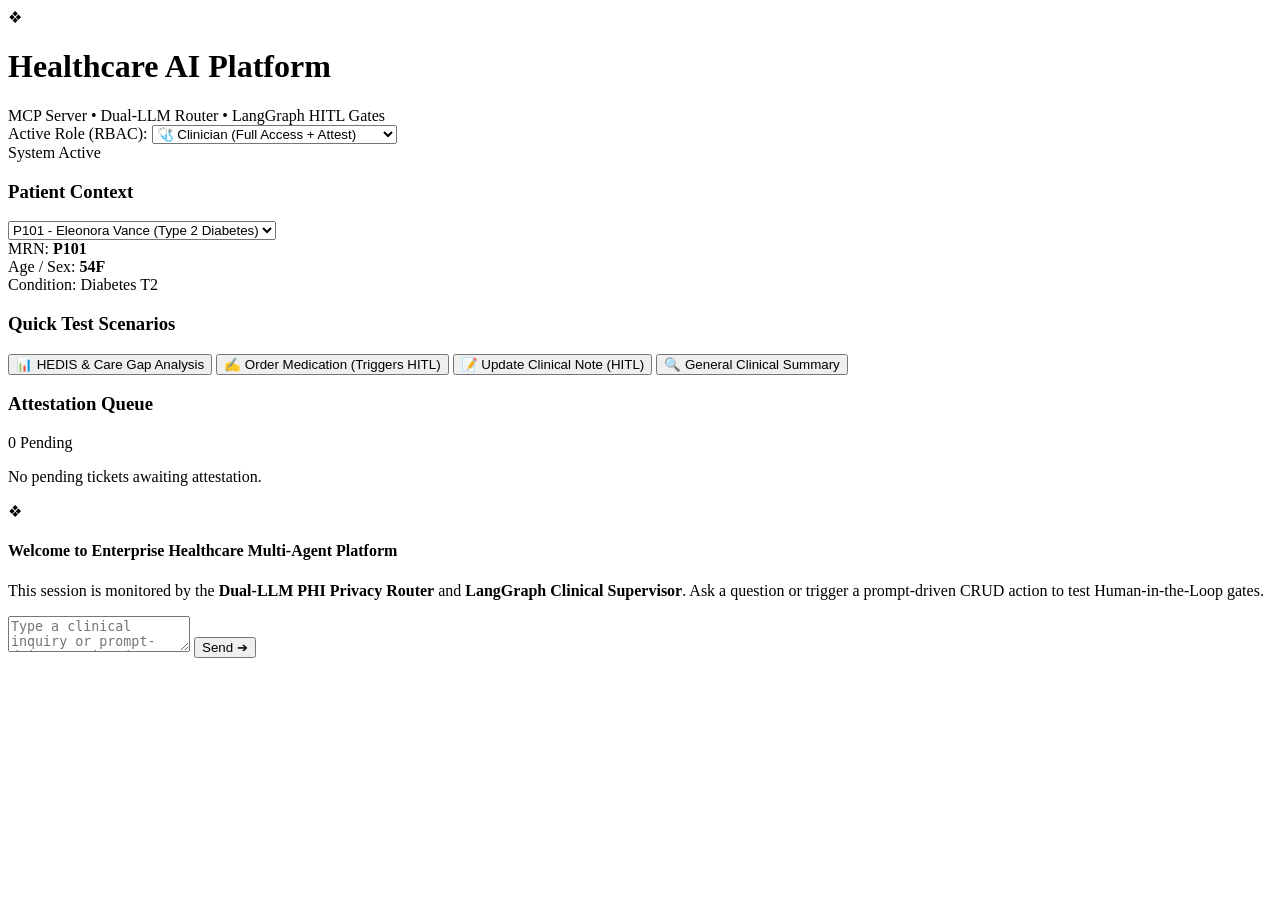
==== src/ui/index.html @ 30800a04 "Update: Module 6 and 7 has been implemented with UI support" ====
<!DOCTYPE html>
<html lang="en">
<head>
    <meta charset="UTF-8">
    <meta name="viewport" content="width=device-width, initial-scale=1.0">
    <title>Enterprise Healthcare MCP & Multi-Agent Platform</title>
    <!-- Google Fonts -->
    <link rel="preconnect" href="https://fonts.googleapis.com">
    <link rel="preconnect" href="https://fonts.gstatic.com" crossorigin>
    <link href="https://fonts.googleapis.com/css2?family=Inter:wght@300;400;500;600;700&family=Outfit:wght@400;600;700&display=swap" rel="stylesheet">
    <link rel="stylesheet" href="/static/style.css">
</head>
<body>
    <div class="app-container">
        <!-- Header -->
        <header class="app-header">
            <div class="brand">
                <div class="logo-icon">❖</div>
                <div>
                    <h1>Healthcare AI Platform</h1>
                    <span class="subtitle">MCP Server • Dual-LLM Router • LangGraph HITL Gates</span>
                </div>
            </div>
            <div class="header-controls">
                <div class="role-selector-group">
                    <label for="role-select">Active Role (RBAC):</label>
                    <select id="role-select" class="styled-select">
                        <option value="Clinician">🩺 Clinician (Full Access + Attest)</option>
                        <option value="Analyst">📊 Quality Analyst (De-identified)</option>
                        <option value="Auditor">🛡️ Compliance Auditor (Masked PHI)</option>
                    </select>
                </div>
                <div class="status-indicator online">
                    <span class="dot"></span> System Active
                </div>
            </div>
        </header>

        <!-- Main Workspace -->
        <div class="workspace">
            <!-- Left Sidebar: Patient & Controls -->
            <aside class="sidebar">
                <div class="card patient-card">
                    <h3>Patient Context</h3>
                    <select id="patient-select" class="styled-select wide">
                        <option value="P101">P101 - Eleonora Vance (Type 2 Diabetes)</option>
                        <option value="P102">P102 - Marcus Holloway (Hypertension)</option>
                    </select>
                    <div id="patient-summary" class="patient-info-box">
                        <div class="info-row"><span>MRN:</span> <strong id="pat-mrn">P101</strong></div>
                        <div class="info-row"><span>Age / Sex:</span> <strong id="pat-demographics">54F</strong></div>
                        <div class="info-row"><span>Condition:</span> <span class="badge warning">Diabetes T2</span></div>
                    </div>
                </div>

                <div class="card prompts-card">
                    <h3>Quick Test Scenarios</h3>
                    <button class="prompt-chip" onclick="sendQuickPrompt('Analyze patient P101 for care gaps and HEDIS quality compliance.')">
                        📊 HEDIS & Care Gap Analysis
                    </button>
                    <button class="prompt-chip" onclick="sendQuickPrompt('Prescribe Lisinopril 20mg daily for patient P101 due to elevated BP.')">
                        ✍️ Order Medication (Triggers HITL)
                    </button>
                    <button class="prompt-chip" onclick="sendQuickPrompt('Update clinical progress note for patient P101 noting diet compliance.')">
                        📝 Update Clinical Note (HITL)
                    </button>
                    <button class="prompt-chip" onclick="sendQuickPrompt('Get patient summary for P101 and check recent lab results.')">
                        🔍 General Clinical Summary
                    </button>
                </div>

                <div class="card ticket-panel">
                    <div class="panel-header">
                        <h3>Attestation Queue</h3>
                        <span id="ticket-count-badge" class="badge neutral">0 Pending</span>
                    </div>
                    <div id="pending-tickets-list" class="tickets-list">
                        <p class="empty-text">No pending tickets awaiting attestation.</p>
                    </div>
                </div>
            </aside>

            <!-- Right Panel: Chat & Workflow Feed -->
            <main class="chat-container">
                <div id="chat-messages" class="messages-feed">
                    <div class="message system">
                        <div class="avatar">❖</div>
                        <div class="content">
                            <h4>Welcome to Enterprise Healthcare Multi-Agent Platform</h4>
                            <p>This session is monitored by the <strong>Dual-LLM PHI Privacy Router</strong> and <strong>LangGraph Clinical Supervisor</strong>. Ask a question or trigger a prompt-driven CRUD action to test Human-in-the-Loop gates.</p>
                        </div>
                    </div>
                </div>

                <!-- Input Dock -->
                <div class="input-dock">
                    <div class="input-wrapper">
                        <textarea id="prompt-input" placeholder="Type a clinical inquiry or prompt-driven action (e.g., 'Order Metformin 500mg for P101')..." rows="2"></textarea>
                        <button id="send-btn" onclick="submitPrompt()" class="primary-btn">
                            <span>Send</span> ➔
                        </button>
                    </div>
                </div>
            </main>
        </div>
    </div>

    <!-- Script -->
    <script src="/static/app.js"></script>
</body>
</html>
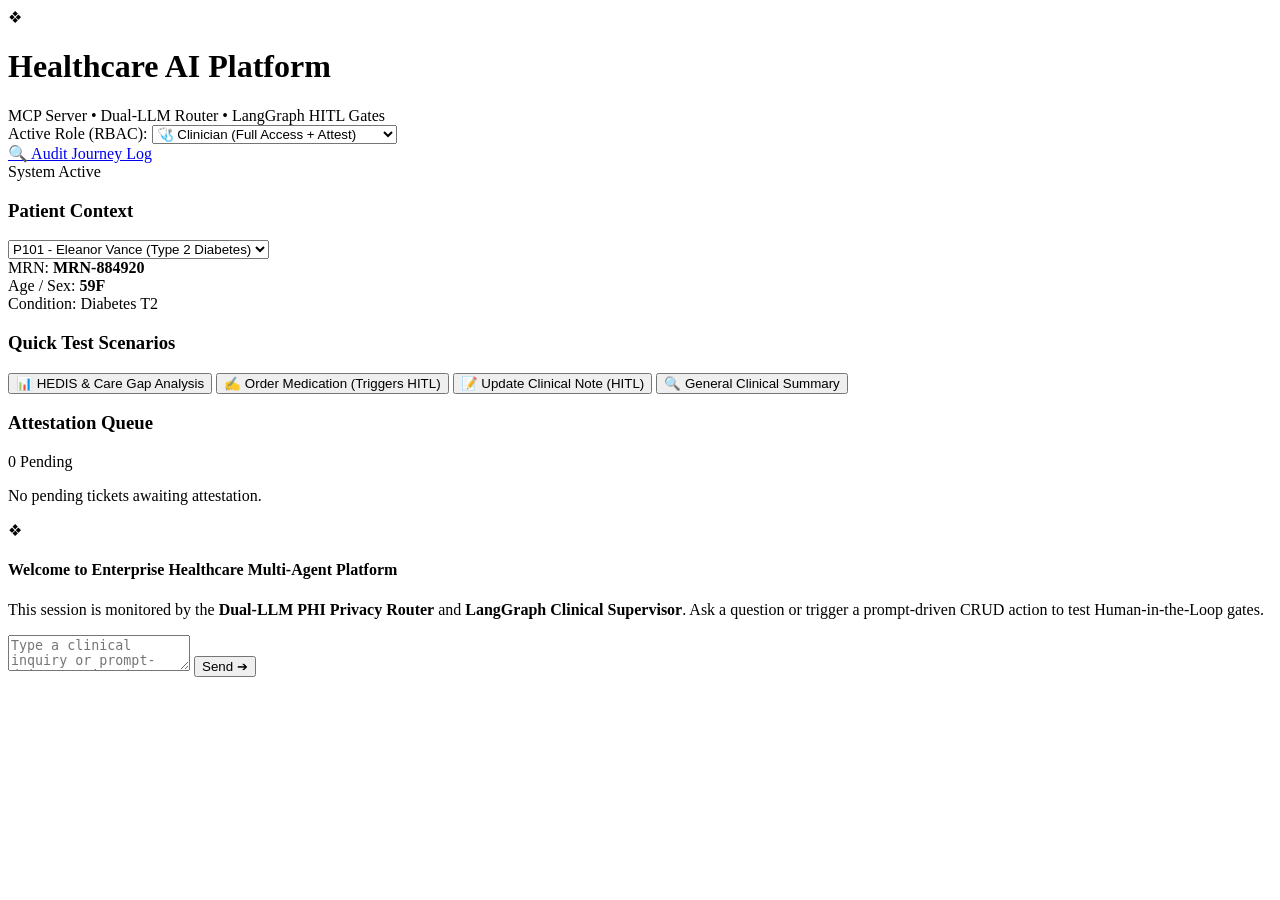
==== commit 0eba0413: "Update: Enhanced to consume local and cloud llm and do crud operation more than one at a time" ====
--- a/src/ui/index.html
+++ b/src/ui/index.html
@@ -30,6 +30,9 @@
                         <option value="Auditor">🛡️ Compliance Auditor (Masked PHI)</option>
                     </select>
                 </div>
+                <a href="/audit" class="secondary-btn nav-btn" title="View Stage-by-Stage Transaction Journey & Audit Pipeline">
+                    <span>🔍 Audit Journey Log</span>
+                </a>
                 <div class="status-indicator online">
                     <span class="dot"></span> System Active
                 </div>
@@ -42,29 +45,29 @@
             <aside class="sidebar">
                 <div class="card patient-card">
                     <h3>Patient Context</h3>
-                    <select id="patient-select" class="styled-select wide">
-                        <option value="P101">P101 - Eleonora Vance (Type 2 Diabetes)</option>
-                        <option value="P102">P102 - Marcus Holloway (Hypertension)</option>
+                    <select id="patient-select" class="styled-select wide" onchange="onPatientChange()">
+                        <option value="P101">P101 - Eleanor Vance (Type 2 Diabetes)</option>
+                        <option value="P102">P102 - Marcus Brody (Hyperlipidemia)</option>
                     </select>
                     <div id="patient-summary" class="patient-info-box">
-                        <div class="info-row"><span>MRN:</span> <strong id="pat-mrn">P101</strong></div>
-                        <div class="info-row"><span>Age / Sex:</span> <strong id="pat-demographics">54F</strong></div>
-                        <div class="info-row"><span>Condition:</span> <span class="badge warning">Diabetes T2</span></div>
+                        <div class="info-row"><span>MRN:</span> <strong id="pat-mrn">MRN-884920</strong></div>
+                        <div class="info-row"><span>Age / Sex:</span> <strong id="pat-demographics">59F</strong></div>
+                        <div class="info-row"><span>Condition:</span> <span id="pat-condition-badge" class="badge warning">Diabetes T2</span></div>
                     </div>
                 </div>
 
                 <div class="card prompts-card">
                     <h3>Quick Test Scenarios</h3>
-                    <button class="prompt-chip" onclick="sendQuickPrompt('Analyze patient P101 for care gaps and HEDIS quality compliance.')">
+                    <button class="prompt-chip" onclick="triggerScenario('care_gaps')">
                         📊 HEDIS & Care Gap Analysis
                     </button>
-                    <button class="prompt-chip" onclick="sendQuickPrompt('Prescribe Lisinopril 20mg daily for patient P101 due to elevated BP.')">
+                    <button class="prompt-chip" onclick="triggerScenario('medication')">
                         ✍️ Order Medication (Triggers HITL)
                     </button>
-                    <button class="prompt-chip" onclick="sendQuickPrompt('Update clinical progress note for patient P101 noting diet compliance.')">
+                    <button class="prompt-chip" onclick="triggerScenario('note')">
                         📝 Update Clinical Note (HITL)
                     </button>
-                    <button class="prompt-chip" onclick="sendQuickPrompt('Get patient summary for P101 and check recent lab results.')">
+                    <button class="prompt-chip" onclick="triggerScenario('summary')">
                         🔍 General Clinical Summary
                     </button>
                 </div>
